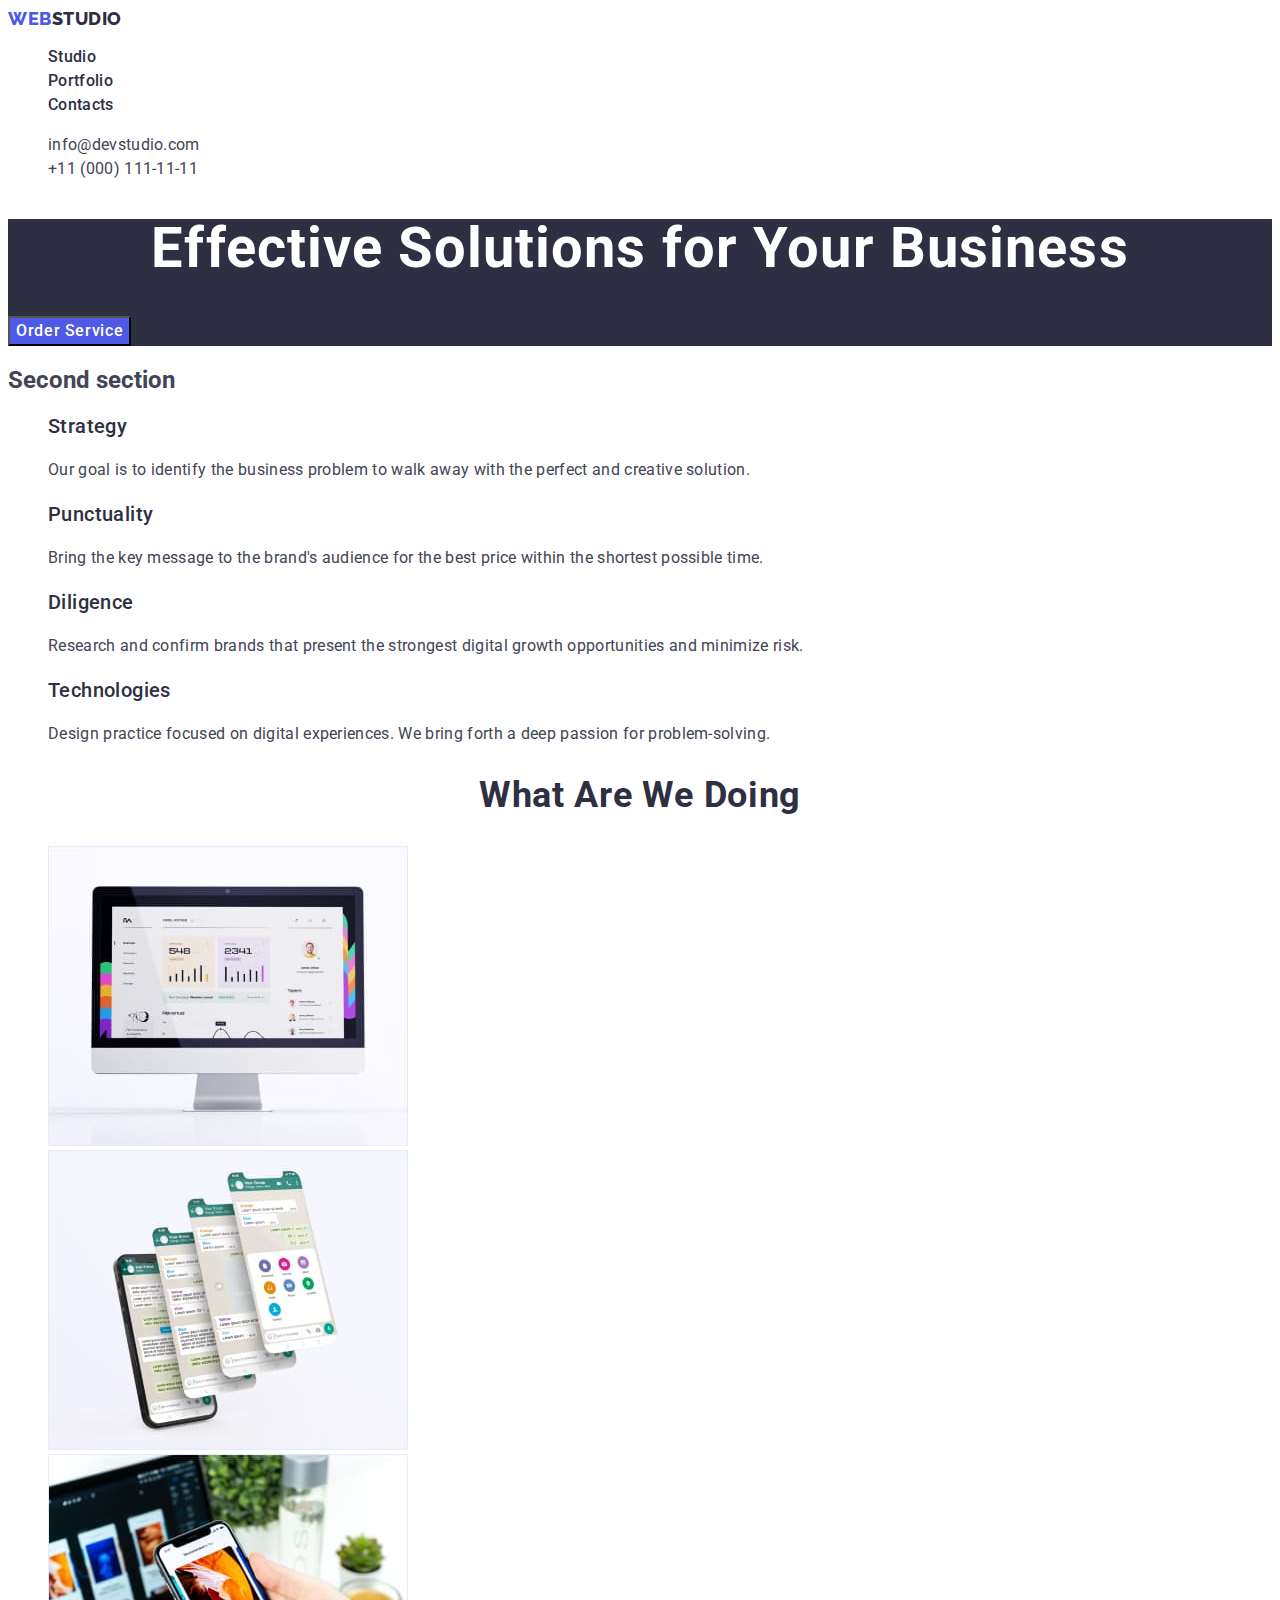
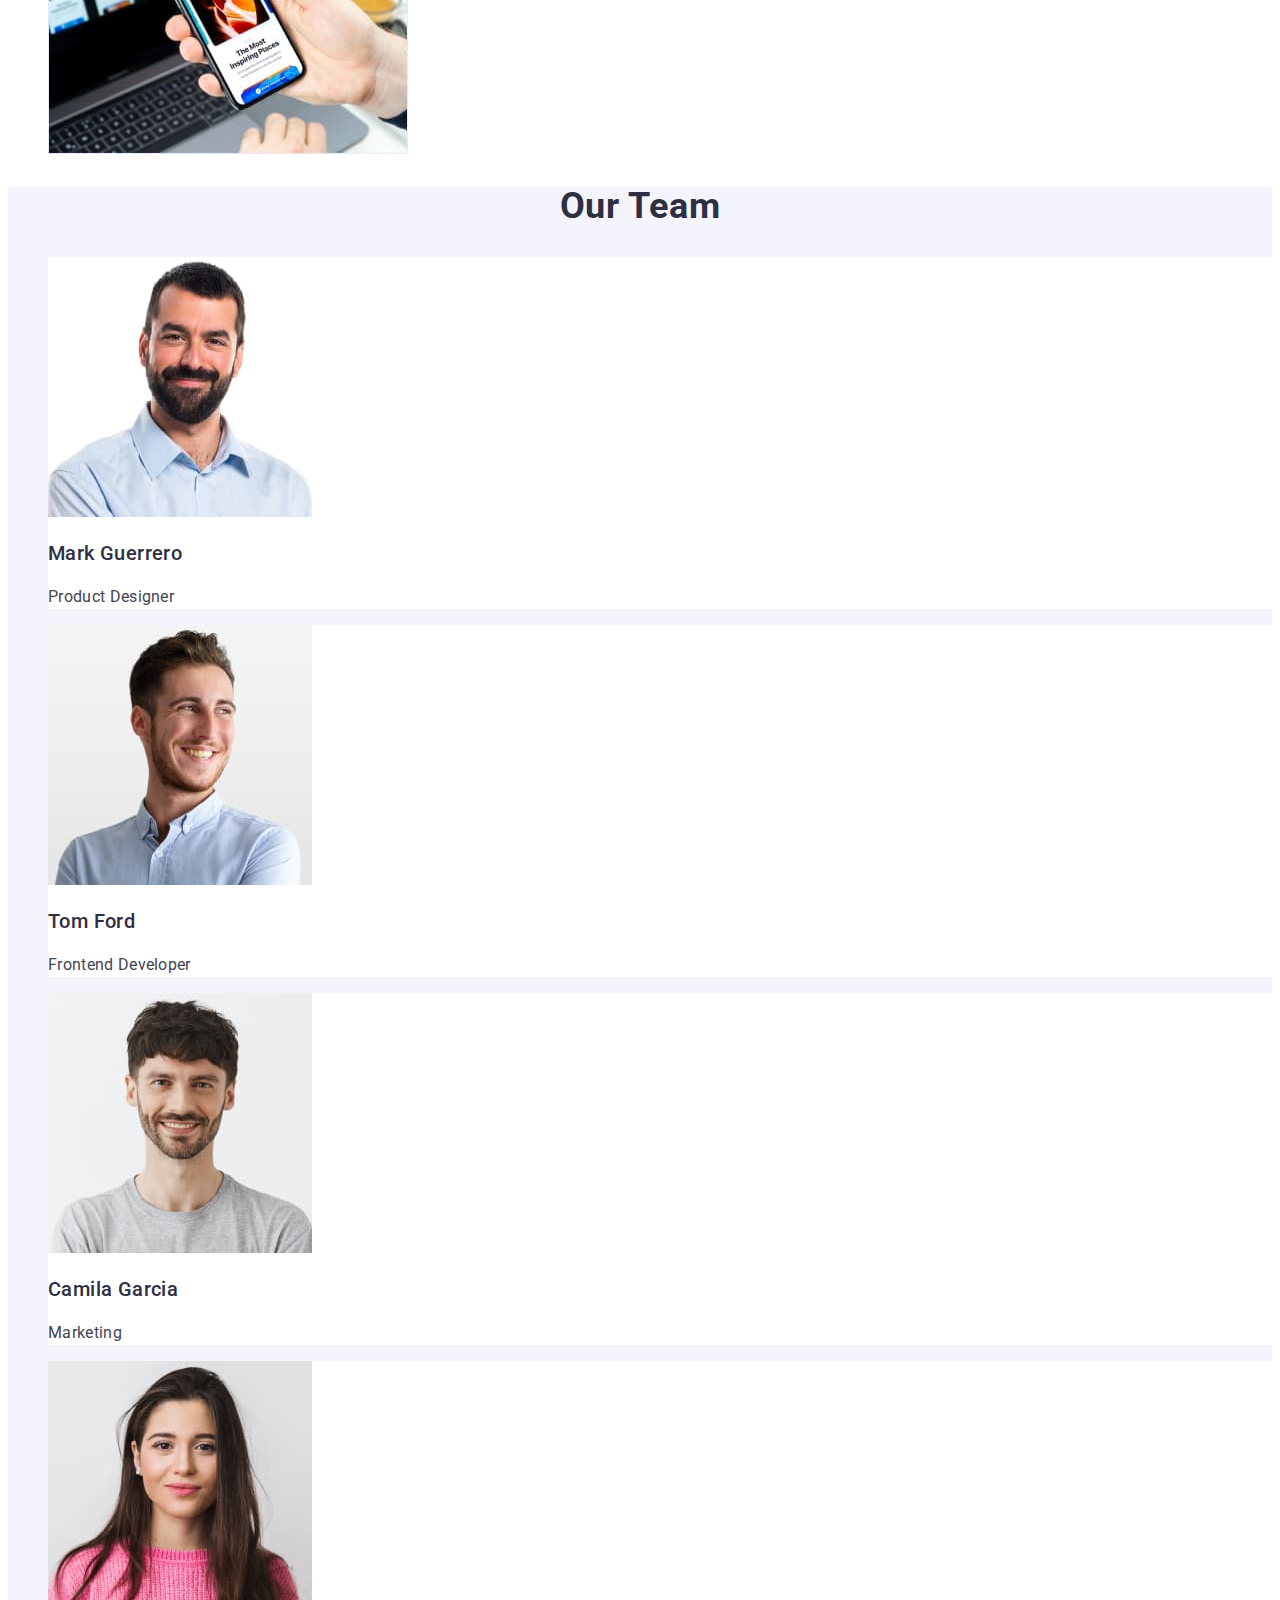
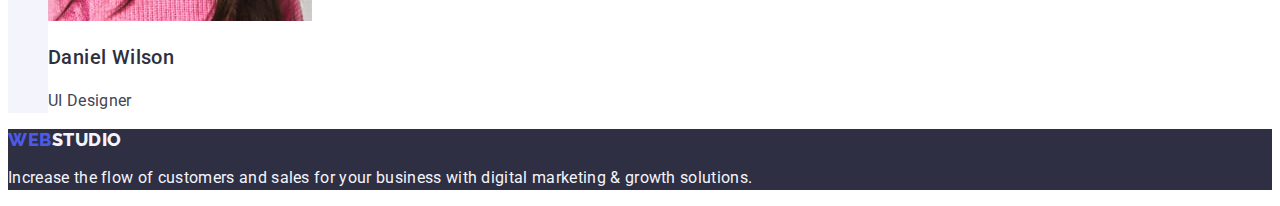
==== index.html @ 6f3fbd13 "Initial commit" ====
<!DOCTYPE html>
<html lang="en">
  <head>
    <meta charset="utf-8" />
    <title>Web Studio</title>

    <link rel="preconnect" href="https://fonts.googleapis.com" />
    <link rel="preconnect" href="https://fonts.gstatic.com" crossorigin />
    <link
      href="https://fonts.googleapis.com/css2?family=Raleway:wght@800&family=Roboto:wght@400;500;700;900&display=swap"
      rel="stylesheet"
    />

    <link rel="stylesheet" href="./css/styles.css" />
  </head>

  <body style="font-family: Roboto, sans-serif; color: #434455">
    <!--*--------------------------------HEADER------------------------------------------->

    <header>
      <nav>
        <a class="logo link" href="./index.html"
          >Web<span class="logo-accent">Studio</span></a
        >
        <ul class="list">
          <li class="navigation">
            <a class="link" href="./index.html">Studio</a>
          </li>
          <li class="navigation link">
            <a class="link" href="./portfolio.html">Portfolio</a>
          </li>
          <li class="navigation"><a class="link" href="">Contacts</a></li>
        </ul>
      </nav>
      <address class="address">
        <ul class="list">
          <li class="contacts">
            <a class="link" href="mailto:info@devstudio.com"
              >info@devstudio.com</a
            >
          </li>
          <li class="contacts">
            <a class="link" href="tel:+110001111111">+11 (000) 111-11-11</a>
          </li>
        </ul>
      </address>
    </header>

    <!--*--------------------------------MAIN------------------------------------------->

    <main>
      <section class="studio-first-section">
        <h1 class="studio-first-title">
          Effective Solutions for Your Business
        </h1>
        <button class="studio-first-button" type="button">Order Service</button>
      </section>

      <section>
        <h2>Second section</h2>
        <ul class="list">
          <li>
            <h3 class="studio-second-title">Strategy</h3>
            <p class="studio-second-p">
              Our goal is to identify the business problem to walk away with the
              perfect and creative solution.
            </p>
          </li>
          <li>
            <h3 class="studio-second-title">Punctuality</h3>
            <p class="studio-second-p">
              Bring the key message to the brand's audience for the best price
              within the shortest possible time.
            </p>
          </li>
          <li>
            <h3 class="studio-second-title">Diligence</h3>
            <p class="studio-second-p">
              Research and confirm brands that present the strongest digital
              growth opportunities and minimize risk.
            </p>
          </li>
          <li>
            <h3 class="studio-second-title">Technologies</h3>
            <p class="studio-second-p">
              Design practice focused on digital experiences. We bring forth a
              deep passion for problem-solving.
            </p>
          </li>
        </ul>
      </section>

      <section>
        <h2 class="studio-third-section">What are we doing</h2>
        <ul class="list">
          <li><img src="./images/img1.jpg" alt="Computer" width="360" /></li>
          <li>
            <img src="./images/img2.jpg" alt="Phone screen" width="360" />
          </li>
          <li><img src="./images/img3.jpg" alt="Smartphone" width="360" /></li>
        </ul>
      </section>

      <section class="studio-fourth-section">
        <h2 class="studio-fourth-title">Our Team</h2>
        <ul class="list">
          <li class="studio-fourth-list">
            <img src="./images/img4.jpg" alt="Product Designer" width="264" />
            <h3 class="studio-second-title">Mark Guerrero</h3>
            <p class="studio-second-p">Product Designer</p>
          </li>
          <li class="studio-fourth-list">
            <img src="./images/img5.jpg" alt="Frontend Developer" width="264" />
            <h3 class="studio-second-title">Tom Ford</h3>
            <p class="studio-second-p">Frontend Developer</p>
          </li>
          <li class="studio-fourth-list">
            <img src="./images/img6.jpg" alt="Marketing" width="264" />
            <h3 class="studio-second-title">Camila Garcia</h3>
            <p class="studio-second-p">Marketing</p>
          </li>
          <li class="studio-fourth-list">
            <img src="./images/img7.jpg" alt="UI Designer" width="264" />
            <h3 class="studio-second-title">Daniel Wilson</h3>
            <p class="studio-second-p">UI Designer</p>
          </li>
        </ul>
      </section>
    </main>

    <!--*--------------------------------FOOTER------------------------------------------->

    <footer class="studio-footer">
      <a class="logo link" href="./index.html"
        >Web<span class="logo-accent-footer">Studio</span></a
      >
      <p class="footer-p">
        Increase the flow of customers and sales for your business with digital
        marketing & growth solutions.
      </p>
    </footer>
  </body>
</html>
---- css/styles.css ----
/* ~-----------------COLORS------------------ */
:root {
    --iris: #4D5AE5;
    --ocean: #404BBF;
    --navyblue: #2E2F42;
    --green: #31D0AA;
    --slate: #434455;
    --lightslate: #8E8F99;
    --cornflower: #E7E9FC;
    --cloud: #F4F4FD;
    --navyblue-modal: rgba(46, 47, 66, 0.40);
    --grey: #2E2F42;
    --white: #FFFFFF;
    --dairy: #FCFCFC;
}

/* &-----------------STUDIO------------------ */

/* ~-----------------HEADER------------------ */
body{
    font-family: "Roboto", sans-serif;
    color: #434455;
    background-color: var(--white);
}

.logo{
    font-family: "Raleway", sans-serif;
    font-weight: 800;
    font-size: 18px;
    line-height: 1.17;
    letter-spacing: 0.03em;
    text-transform: uppercase;
    color:var(--iris);
    text-decoration: none;
}

.logo-accent{
    color:var(--navyblue)
}

.link{
    text-decoration: none;
}

.list{
    list-style-type: none;
}

.navigation a{
    text-decoration: none;
    color: var(--navyblue);
    font-size: 16px;
    font-weight: 500;
    line-height: 1.5;
    letter-spacing: 0.02em;
}

.navigation a:hover{
    color: var(--ocean);
}
.navigation a:focus{
    color: var(--ocean);
}

.address{
    font-style: normal;
}

.contacts a{
    color: var(--slate);
    font-family: Roboto;
    font-size: 16px;
    font-weight: 400;
    line-height: 1.5;
    letter-spacing: 0.02em;
    text-decoration: none;
}

.contacts a:focus{
    color: var(--ocean);
}
.contacts a:hover {
    color: var(--ocean);
}

/* ~-----------------MAIN------------------ */

.studio-first-section{
    background-color: var(--navyblue);
}

.studio-first-title{
    color: var(--white, #FFF);
    text-align: center;
    font-size: 56px;
    line-height: 1.07;
    letter-spacing: 0.02em;
}

.studio-first-button{
    background-color: #4D5AE5;
    font-family: "Roboto", sans-serif;
    font-weight: 500;
    font-size: 16px;
    line-height: 1.5;
    letter-spacing: 0.04em;
    color: var(--white);
    cursor: pointer;
}

.studio-first-button:hover{
   background-color: #404BBF 
}

.studio-first-button:focus {
    background-color: #404BBF
}

.studio-second-title{
    color: var(--navyblue, #2E2F42);
    font-size: 20px;
    font-weight: 500;
    line-height: 1.2;
    letter-spacing: 0.02em;
}
.studio-second-p{
    color: var(--slate, #434455);
    font-size: 16px;
    line-height: 1.5;
    letter-spacing: 0.02em;
}

.studio-third-section{
    color: var(--navyblue, #2E2F42);
    text-align: center;
    font-size: 36px;
    font-weight: 700;
    line-height: 1.11;
    letter-spacing: 0.02em;
    text-transform: capitalize;
}

.studio-fourth-section{
    background-color:#F4F4FD;
}

.studio-fourth-title{
    color: var(--navyblue, #2E2F42);
    text-align: center;
    font-size: 36px;
    line-height: 1.11;
    letter-spacing: 0.02em;
    text-transform: capitalize;
}

.studio-fourth-list{
    background-color: #FFFFFF;

}

/* ~-----------------FOOTER------------------ */

.studio-footer{
    background-color: var(--grey);
}

.logo-accent-footer{
    color: #f4f4fd;
}
.footer-p{
    color: var(--cloud, #F4F4FD);
    font-size: 16px;
    line-height: 1.5;
    letter-spacing: 0.02em;
}

/* &-----------------PORTFOLIO------------------ */

/* ~-----------------MAIN------------------ */

.portfolio-button{
    font-family: "Roboto", sans-serif;
    color: var(--iris, #4D5AE5);
    text-align: center;
    font-size: 16px;
    font-weight: 500;
    line-height: 1.5;
    letter-spacing: 0.04em;
    background: var(--cloud, #F4F4FD);
    cursor: pointer;
}

.portfolio-button:hover{
    background-color: #404BBF;
    color: #FFFFFF;
}
.portfolio-button:focus {
    background-color: #404BBF;
    color: #FFFFFF;
}
 

.first-portfolio-title{
    color: var(--navyblue, #2E2F42);
    font-size: 20px;
    font-weight: 500;
    line-height: 1.2;
    letter-spacing: 0.02em;
}

/* ~-----------------FOOTER------------------ */
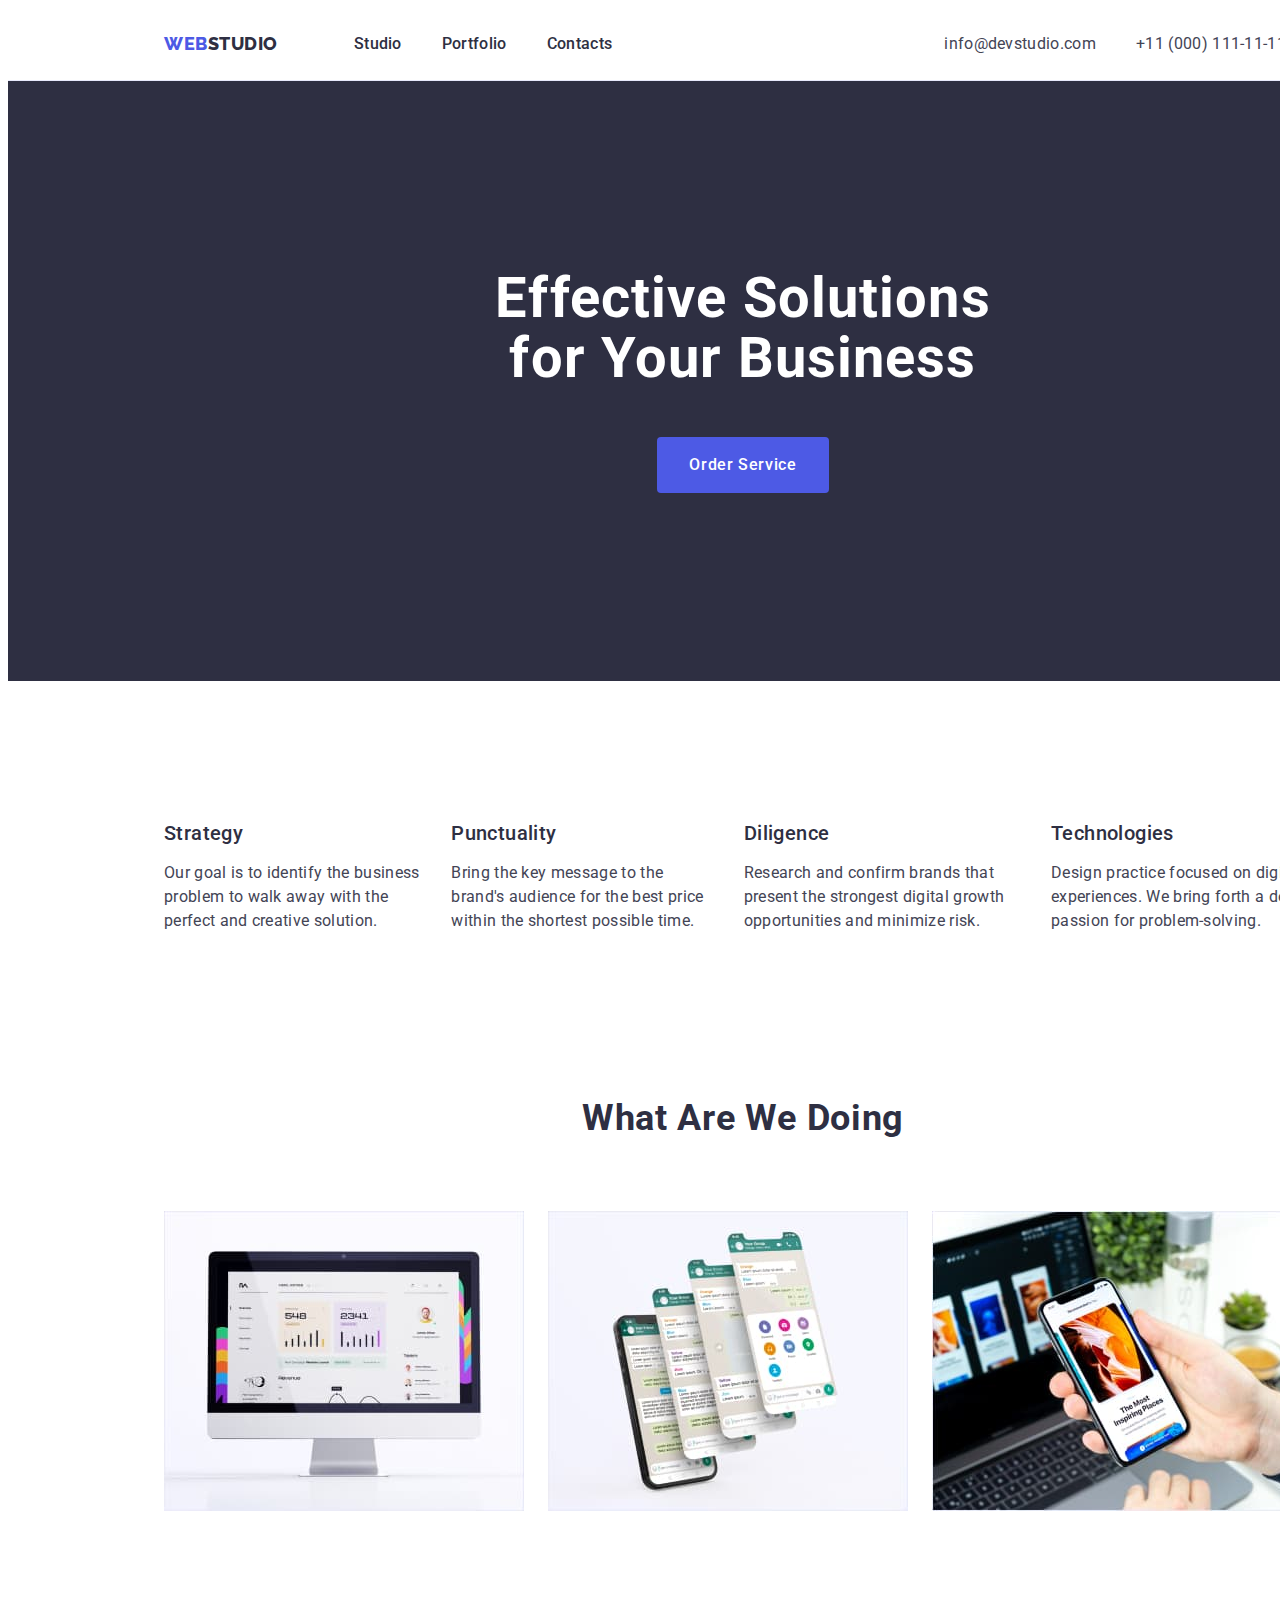
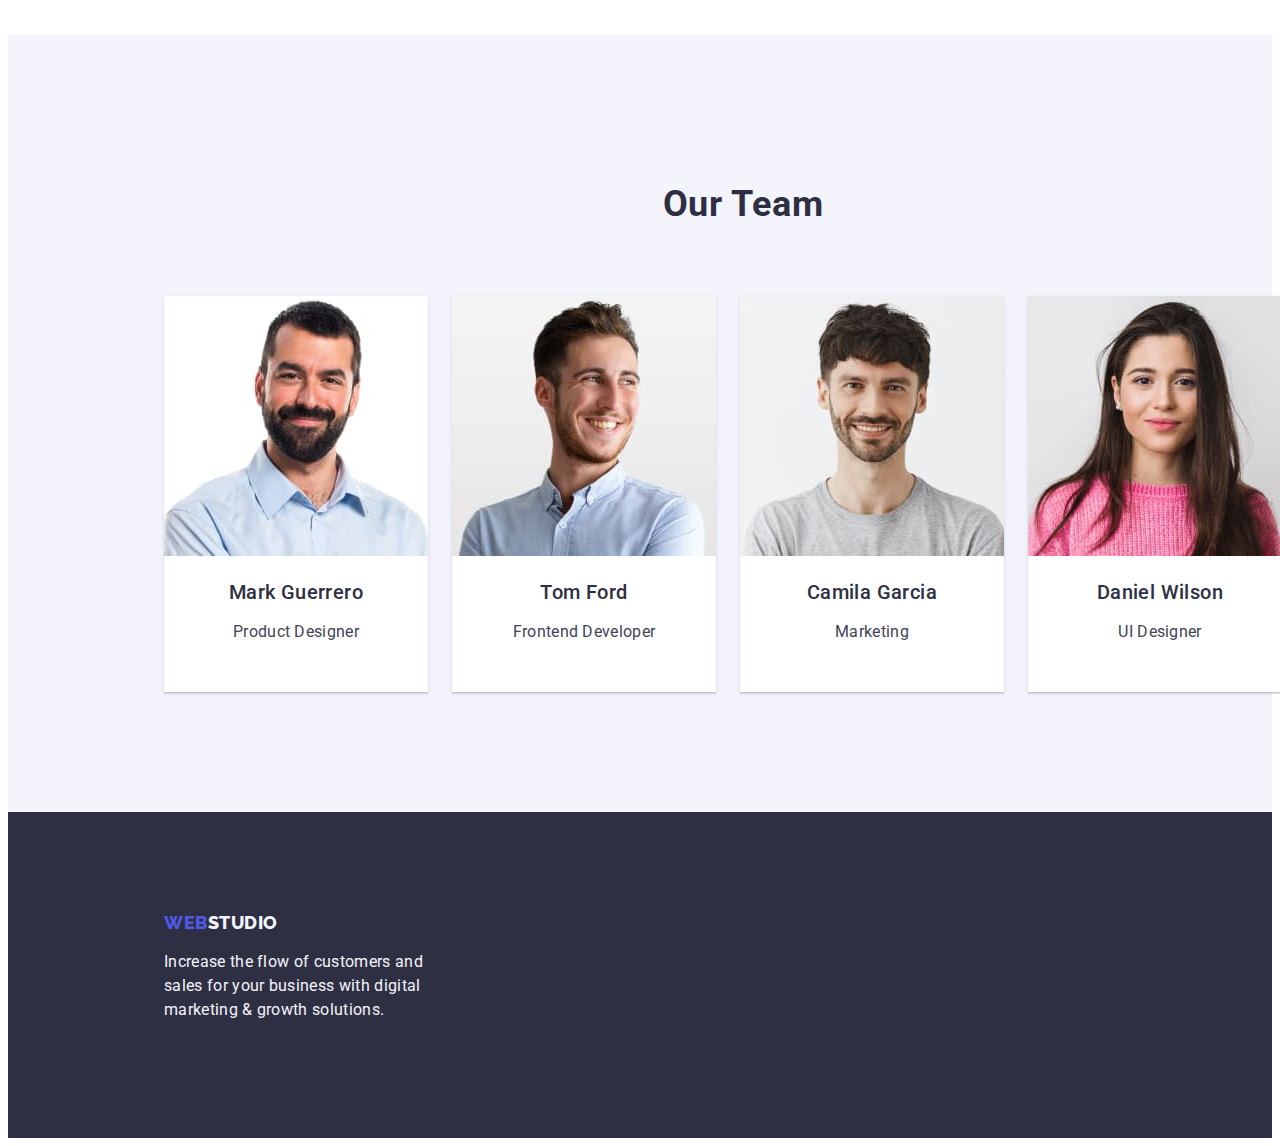
==== commit 5cc94581: "goit-markup-hw-03" ====
--- a/index.html
+++ b/index.html
@@ -18,22 +18,25 @@
     <!--*--------------------------------HEADER------------------------------------------->
 
     <header>
+      <div class="container header-container">
       <nav>
+        <div class="navigation-links">
         <a class="logo link" href="./index.html"
           >Web<span class="logo-accent">Studio</span></a
         >
-        <ul class="list">
+        <ul class="list navigation-list">
           <li class="navigation">
-            <a class="link" href="./index.html">Studio</a>
+            <a class="link navigation-menu" href="./index.html">Studio</a>
           </li>
           <li class="navigation link">
-            <a class="link" href="./portfolio.html">Portfolio</a>
+            <a class="link navigation-menu" href="./portfolio.html">Portfolio</a>
           </li>
-          <li class="navigation"><a class="link" href="">Contacts</a></li>
+          <li class="navigation"><a class="link navigation-menu" href="">Contacts</a></li>
         </ul>
+      </div>
       </nav>
       <address class="address">
-        <ul class="list">
+        <ul class="list contacts-list">
           <li class="contacts">
             <a class="link" href="mailto:info@devstudio.com"
               >info@devstudio.com</a
@@ -44,22 +47,35 @@
           </li>
         </ul>
       </address>
+    </div>
     </header>
 
     <!--*--------------------------------MAIN------------------------------------------->
 
     <main>
+
+<!--&--------------------------------1------------------------------------------->
+
       <section class="studio-first-section">
+        <div class="container">
+          <div class="studio-first-background">
         <h1 class="studio-first-title">
           Effective Solutions for Your Business
         </h1>
         <button class="studio-first-button" type="button">Order Service</button>
+        </div>
+      </div>
       </section>
 
-      <section>
-        <h2>Second section</h2>
-        <ul class="list">
-          <li>
+<!--&--------------------------------2------------------------------------------->
+
+      <section class="studio-second-section">
+        <div class="container">
+
+        <h2 hidden>Second section</h2>
+
+        <ul class="list studio-second-list">
+          <li class="studio-second-item">
             <h3 class="studio-second-title">Strategy</h3>
             <p class="studio-second-p">
               Our goal is to identify the business problem to walk away with the
@@ -88,56 +104,68 @@
             </p>
           </li>
         </ul>
+      </div>
       </section>
 
-      <section>
-        <h2 class="studio-third-section">What are we doing</h2>
-        <ul class="list">
-          <li><img src="./images/img1.jpg" alt="Computer" width="360" /></li>
-          <li>
+
+<!--&--------------------------------3------------------------------------------->
+
+      <section class="studio-third-section">
+        <div class="container">
+        <h2 class="studio-third-third-h">What are we doing</h2>
+        <ul class="list studio-third-list">
+          <li class="studio-third-item"><img src="./images/img1.jpg" alt="Computer" width="360" /></li>
+          <li class="studio-third-item">
             <img src="./images/img2.jpg" alt="Phone screen" width="360" />
           </li>
-          <li><img src="./images/img3.jpg" alt="Smartphone" width="360" /></li>
+          <li class="studio-third-item"><img src="./images/img3.jpg" alt="Smartphone" width="360" /></li>
         </ul>
+      </div>
       </section>
 
+<!--&--------------------------------4------------------------------------------->
+
       <section class="studio-fourth-section">
+        <div class="container">
         <h2 class="studio-fourth-title">Our Team</h2>
-        <ul class="list">
-          <li class="studio-fourth-list">
+        <ul class="list studio-fourth-list">
+          <li class="studio-fourth-item">
             <img src="./images/img4.jpg" alt="Product Designer" width="264" />
-            <h3 class="studio-second-title">Mark Guerrero</h3>
-            <p class="studio-second-p">Product Designer</p>
+            <h3 class="studio-fourth-h">Mark Guerrero</h3>
+            <p class="studio-fourth-p">Product Designer</p>
           </li>
-          <li class="studio-fourth-list">
+          <li class="studio-fourth-item">
             <img src="./images/img5.jpg" alt="Frontend Developer" width="264" />
-            <h3 class="studio-second-title">Tom Ford</h3>
-            <p class="studio-second-p">Frontend Developer</p>
+            <h3 class="studio-fourth-h">Tom Ford</h3>
+            <p class="studio-fourth-p">Frontend Developer</p>
           </li>
-          <li class="studio-fourth-list">
+          <li class="studio-fourth-item">
             <img src="./images/img6.jpg" alt="Marketing" width="264" />
-            <h3 class="studio-second-title">Camila Garcia</h3>
-            <p class="studio-second-p">Marketing</p>
+            <h3 class="studio-fourth-h">Camila Garcia</h3>
+            <p class="studio-fourth-p">Marketing</p>
           </li>
-          <li class="studio-fourth-list">
+          <li class="studio-fourth-item">
             <img src="./images/img7.jpg" alt="UI Designer" width="264" />
-            <h3 class="studio-second-title">Daniel Wilson</h3>
-            <p class="studio-second-p">UI Designer</p>
+            <h3 class="studio-fourth-h">Daniel Wilson</h3>
+            <p class="studio-fourth-p">UI Designer</p>
           </li>
         </ul>
+      </div>
       </section>
     </main>
 
     <!--*--------------------------------FOOTER------------------------------------------->
 
     <footer class="studio-footer">
-      <a class="logo link" href="./index.html"
+      <div class="container">
+      <a class="logo link footer-link" href="./index.html"
         >Web<span class="logo-accent-footer">Studio</span></a
       >
       <p class="footer-p">
         Increase the flow of customers and sales for your business with digital
         marketing & growth solutions.
       </p>
+    </div>
     </footer>
   </body>
-</html>
+</html>--- a/css/styles.css
+++ b/css/styles.css
@@ -1,4 +1,3 @@
-
 /* ~-----------------COLORS------------------ */
 :root {
     --iris: #4D5AE5;
@@ -15,13 +14,47 @@
     --dairy: #FCFCFC;
 }
 
-/* &-----------------STUDIO------------------ */
-
-/* ~-----------------HEADER------------------ */
+
+.container{
+    width: 1158px;
+    margin: 0 auto;
+    padding-right: 156px;
+    padding-left: 156px;
+}
+
+p h1 h2 h3 h4 h5 h6{
+    margin-top: 0;
+    margin-bottom: 0;
+}
+
+ul{
+    padding-left: 0;
+    margin-top: 0;
+    margin-bottom: 0;
+}
+
 body{
     font-family: "Roboto", sans-serif;
     color: #434455;
     background-color: var(--white);
+}
+
+
+/* &-----------------STUDIO------------------ */
+
+/* ~-----------------HEADER------------------ */
+
+.header-container{
+    display: flex;
+    align-items: center;
+    gap: 332px;
+    border-bottom: 1px solid var(--cornflower, #E7E9FC);
+}
+
+.navigation-links{
+    display: flex;
+    align-items: center;
+    
 }
 
 .logo{
@@ -41,6 +74,8 @@
 
 .link{
     text-decoration: none;
+    margin-right: 0;
+    display: inline-block;
 }
 
 .list{
@@ -84,10 +119,38 @@
     color: var(--ocean);
 }
 
+.navigation-list{
+    display: flex;
+    align-items: center;
+    gap: 40px;
+    margin-left: 76px;
+}
+
+.navigation-menu{
+    padding: 24px 0;
+}
+
+
+.contacts-list{
+    display: flex;
+    align-items: center;
+    gap: 40px;
+    margin-right: auto;
+}
+
 /* ~-----------------MAIN------------------ */
+
+/* &-----------------1------------------ */
 
 .studio-first-section{
     background-color: var(--navyblue);
+    width: 1440px;
+}
+
+
+.studio-first-background{
+    padding-bottom: 188px;
+    padding-top: 188px; 
 }
 
 .studio-first-title{
@@ -96,6 +159,10 @@
     font-size: 56px;
     line-height: 1.07;
     letter-spacing: 0.02em;
+    padding-bottom: 48px;
+    width: 496px;
+    margin: 0 auto;
+    
 }
 
 .studio-first-button{
@@ -107,6 +174,11 @@
     letter-spacing: 0.04em;
     color: var(--white);
     cursor: pointer;
+    border-radius: 4px;
+    border: 0;
+    padding: 16px 32px;
+    display: block;
+    margin: 0 auto;
 }
 
 .studio-first-button:hover{
@@ -115,6 +187,13 @@
 
 .studio-first-button:focus {
     background-color: #404BBF
+}
+
+
+/* &-----------------2------------------ */
+
+.studio-second-section{
+    padding-top: 120px;
 }
 
 .studio-second-title{
@@ -123,6 +202,7 @@
     font-weight: 500;
     line-height: 1.2;
     letter-spacing: 0.02em;
+    margin-bottom: 8px;
 }
 .studio-second-p{
     color: var(--slate, #434455);
@@ -131,7 +211,23 @@
     letter-spacing: 0.02em;
 }
 
+.studio-second-list{
+    display: flex;
+    gap: 24px;
+}
+
+.studio-second-item{
+    width: calc((100% - 3 * 73) / 4);
+}
+
+/* &-----------------3------------------ */
+
 .studio-third-section{
+    padding-top: 120px;
+    padding-bottom: 120px;
+}
+
+.studio-third-third-h{
     color: var(--navyblue, #2E2F42);
     text-align: center;
     font-size: 36px;
@@ -139,10 +235,24 @@
     line-height: 1.11;
     letter-spacing: 0.02em;
     text-transform: capitalize;
-}
+    margin-bottom: 72px;
+}
+
+.studio-third-list{
+    display: flex;
+    gap: 24px;
+}
+
+.studio-third-item{
+    width: calc((100& - 2 * 44) / 3);
+}
+
+/* &-----------------4------------------ */
 
 .studio-fourth-section{
     background-color:#F4F4FD;
+    padding-top: 120px;
+    padding-bottom: 120px;
 }
 
 .studio-fourth-title{
@@ -152,11 +262,39 @@
     line-height: 1.11;
     letter-spacing: 0.02em;
     text-transform: capitalize;
+    margin-bottom: 8px;
+
+}
+
+.studio-fourth-h{
+    color: var(--navyblue, #2E2F42);
+    font-size: 20px;
+    font-weight: 500;
+    line-height: 1.2;
+    letter-spacing: 0.02em;
+    margin-bottom: 8px;
+    text-align: center;
+}
+
+.studio-fourth-p{
+    color: var(--slate, #434455);
+    font-size: 16px;
+    line-height: 1.5;
+    letter-spacing: 0.02em;
+    text-align: center;
+    padding-bottom: 32px;
+}
+
+.studio-fourth-item{
+    background-color: #FFFFFF;
+    width: 264px;
+    box-shadow: 0px 2px 1px 0px rgba(46, 47, 66, 0.08), 0px 1px 1px 0px rgba(46, 47, 66, 0.16), 0px 1px 6px 0px rgba(46, 47, 66, 0.08);
 }
 
 .studio-fourth-list{
-    background-color: #FFFFFF;
-
+    display: flex;
+    gap: 24px;
+    margin-top: 72px;
 }
 
 /* ~-----------------FOOTER------------------ */
@@ -178,6 +316,20 @@
 /* &-----------------PORTFOLIO------------------ */
 
 /* ~-----------------MAIN------------------ */
+
+/* &-----------------1------------------ */
+
+.portfolio-first-section{
+    padding-top: 96px;
+    padding-bottom: 72px;
+}
+
+.portfolio-buttons{
+    display: flex;
+    justify-content: center;
+    gap: 24px;
+    margin: 0 auto;
+}
 
 .portfolio-button{
     font-family: "Roboto", sans-serif;
@@ -189,6 +341,10 @@
     letter-spacing: 0.04em;
     background: var(--cloud, #F4F4FD);
     cursor: pointer;
+    padding: 12px;
+    border-radius: 4px;
+    border: 1px solid var(--cornflower, #E7E9FC);
+    display: block;
 }
 
 .portfolio-button:hover{
@@ -200,6 +356,22 @@
     color: #FFFFFF;
 }
  
+/* &-----------------2------------------ */
+
+.portfolio-second-section{
+    padding-bottom: 120px;
+}
+
+.portfolio-second-li{
+    border: 1px solid var(--cornflower, #E7E9FC);
+    background: var(--white, #FFF);
+}
+
+.portfolio-second-items{
+    display: flex;
+    flex-wrap: wrap;
+    gap: 24px;
+}
 
 .first-portfolio-title{
     color: var(--navyblue, #2E2F42);
@@ -209,4 +381,23 @@
     letter-spacing: 0.02em;
 }
 
-/* ~-----------------FOOTER------------------ */+.portfolio-second-text{
+    padding: 0px 16px;
+    gap: 8px;
+}
+
+/* ~-----------------FOOTER------------------ */
+
+.studio-footer{
+    padding-top: 100px;
+    padding-bottom: 100px;
+}
+
+.footer-link{
+    display: inline-block;
+}
+
+.footer-p{
+    width: 264px;
+    margin-top: 16px;
+}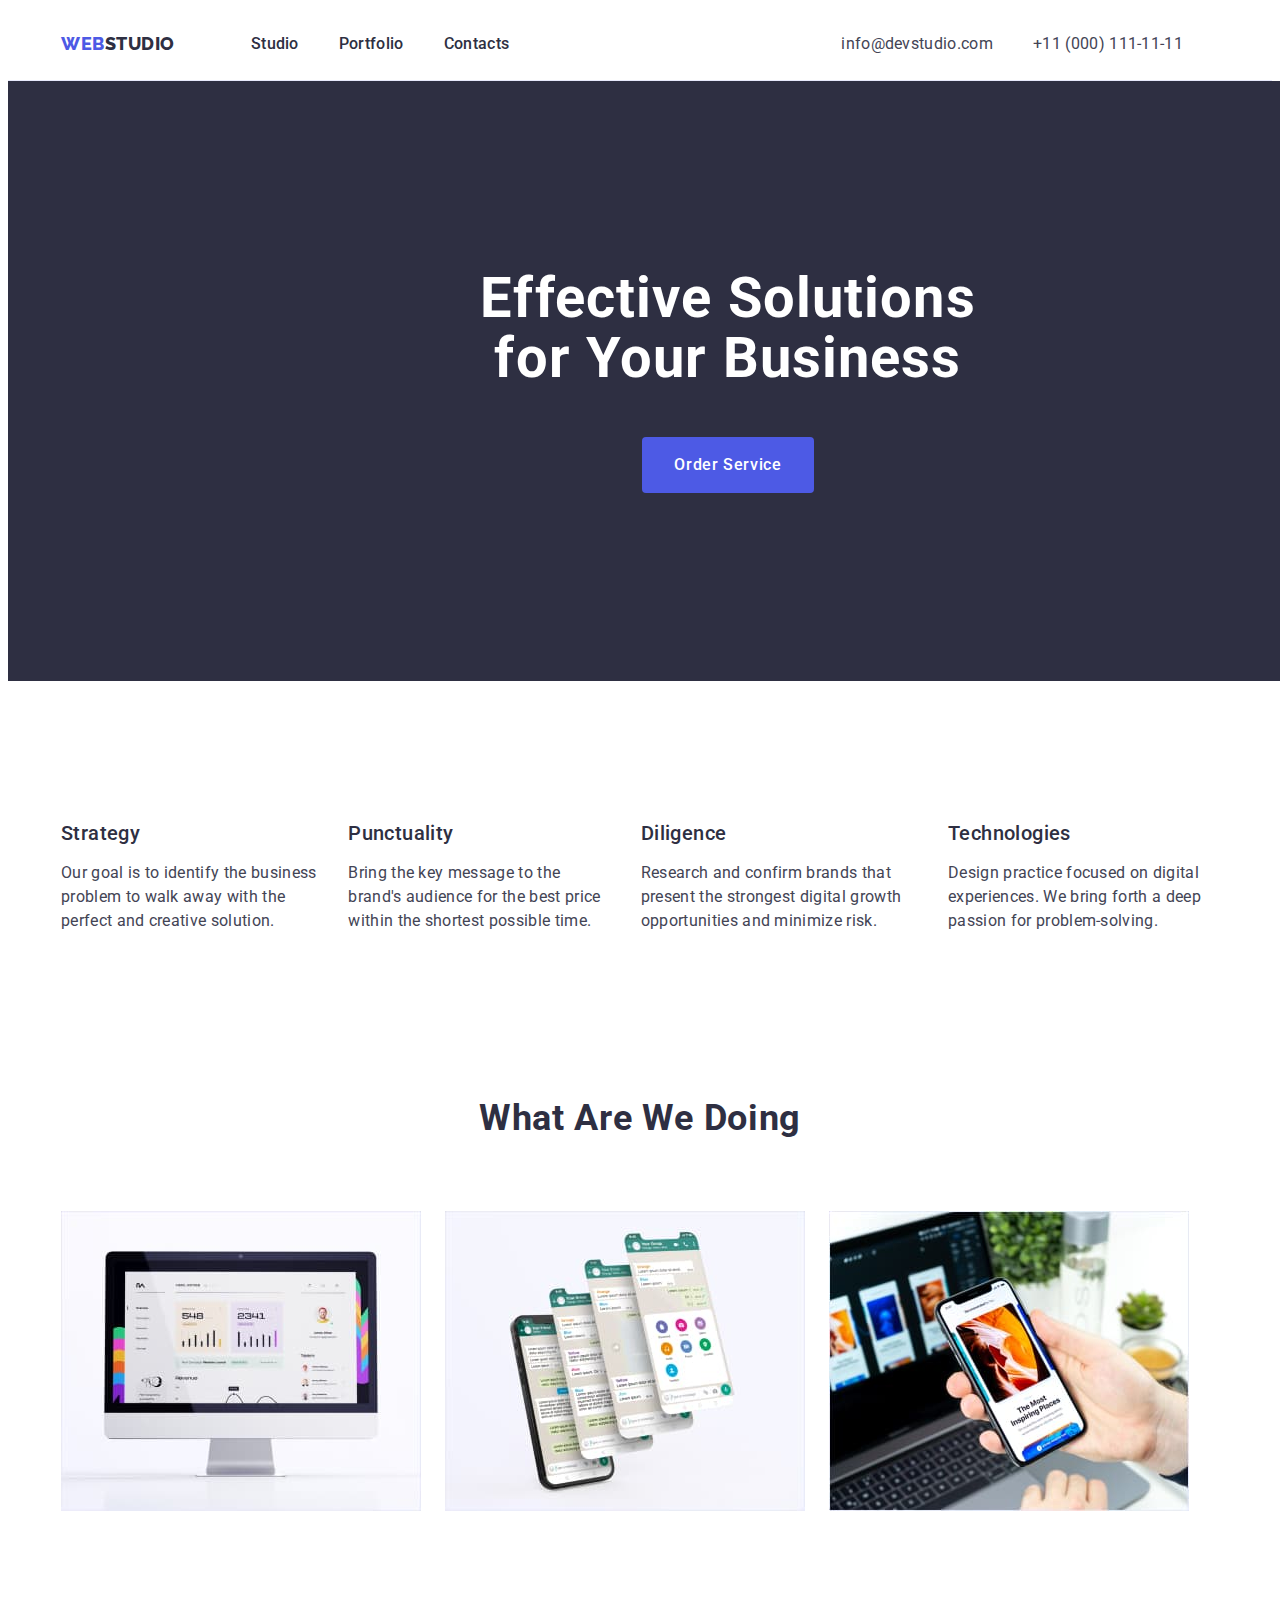
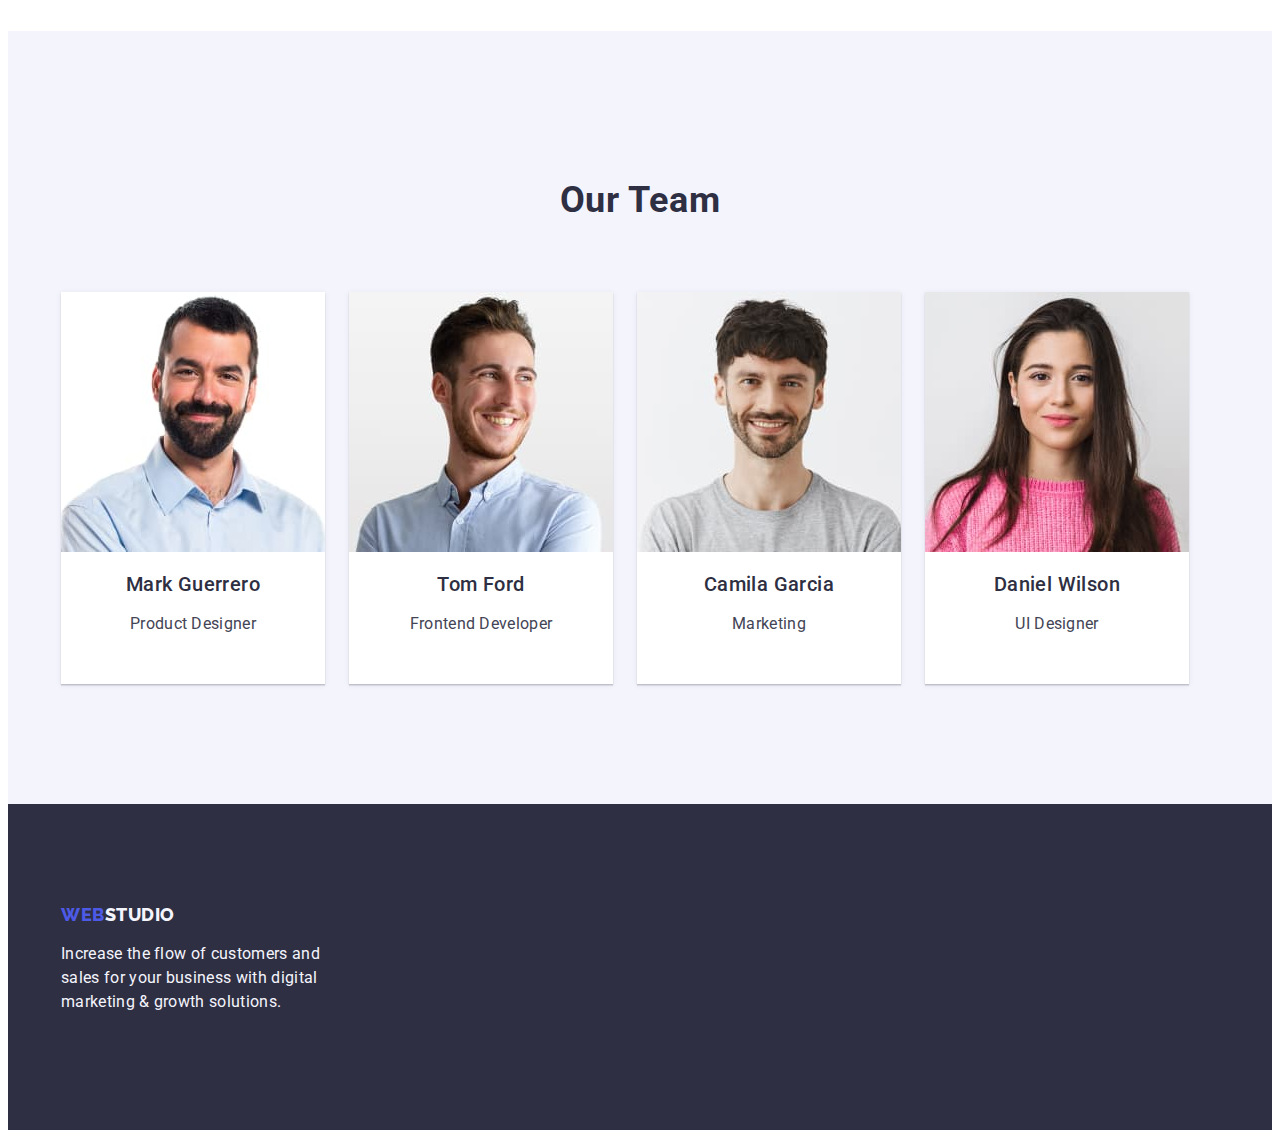
==== commit c9823344: "goit-markup-hw-03" ====
--- a/index.html
+++ b/index.html
@@ -11,27 +11,29 @@
       rel="stylesheet"
     />
 
+    <link rel="stylesheet" href="https://cdnjs.cloudflare.com/ajax/libs/modern-normalize/2.0.0/modern-normalize.min.css" integrity="sha512-4xo8blKMVCiXpTaLzQSLSw3KFOVPWhm/TRtuPVc4WG6kUgjH6J03IBuG7JZPkcWMxJ5huwaBpOpnwYElP/m6wg==" crossorigin="anonymous" referrerpolicy="no-referrer" />
+
     <link rel="stylesheet" href="./css/styles.css" />
   </head>
 
   <body style="font-family: Roboto, sans-serif; color: #434455">
     <!--*--------------------------------HEADER------------------------------------------->
 
-    <header>
+    <header class="studio-header">
       <div class="container header-container">
-      <nav>
+      <nav class="header-nav">
         <div class="navigation-links">
-        <a class="logo link" href="./index.html"
+        <a class="logo link studio-header-logo" href="./index.html"
           >Web<span class="logo-accent">Studio</span></a
         >
-        <ul class="list navigation-list">
-          <li class="navigation">
+        <ul class="list navigation-list studio-navigation-menu">
+          <li class="navigation studio-navigation-item">
             <a class="link navigation-menu" href="./index.html">Studio</a>
           </li>
-          <li class="navigation link">
+          <li class="navigation studio-navigation-menu">
             <a class="link navigation-menu" href="./portfolio.html">Portfolio</a>
           </li>
-          <li class="navigation"><a class="link navigation-menu" href="">Contacts</a></li>
+          <li class="navigation studio-navigation-menu"><a class="link navigation-menu" href="">Contacts</a></li>
         </ul>
       </div>
       </nav>
@@ -58,12 +60,10 @@
 
       <section class="studio-first-section">
         <div class="container">
-          <div class="studio-first-background">
         <h1 class="studio-first-title">
           Effective Solutions for Your Business
         </h1>
         <button class="studio-first-button" type="button">Order Service</button>
-        </div>
       </div>
       </section>
 
--- a/css/styles.css
+++ b/css/styles.css
@@ -14,12 +14,14 @@
     --dairy: #FCFCFC;
 }
 
+img{
+    display: block
+}
 
 .container{
     width: 1158px;
     margin: 0 auto;
-    padding-right: 156px;
-    padding-left: 156px;
+    padding: 0 15px
 }
 
 p h1 h2 h3 h4 h5 h6{
@@ -44,17 +46,30 @@
 
 /* ~-----------------HEADER------------------ */
 
+.studio-header{
+    border-bottom: 1px solid #e7e9fc; 
+}
+
 .header-container{
     display: flex;
     align-items: center;
     gap: 332px;
-    border-bottom: 1px solid var(--cornflower, #E7E9FC);
+}
+
+.header-nav{
+    display: flex;
+    align-items: center;
 }
 
 .navigation-links{
     display: flex;
     align-items: center;
     
+}
+
+.studio-header-logo{
+    margin-right: 76px;
+
 }
 
 .logo{
@@ -119,17 +134,19 @@
     color: var(--ocean);
 }
 
+.studio-navigation-menu{
+    display: flex;
+    gap: 40px;
+}
+
+.studio-navigation-item{
+    padding: 24px 0;
+}
+
 .navigation-list{
-    display: flex;
     align-items: center;
-    gap: 40px;
     margin-left: 76px;
 }
-
-.navigation-menu{
-    padding: 24px 0;
-}
-
 
 .contacts-list{
     display: flex;
@@ -145,13 +162,9 @@
 .studio-first-section{
     background-color: var(--navyblue);
     width: 1440px;
-}
-
-
-.studio-first-background{
-    padding-bottom: 188px;
-    padding-top: 188px; 
-}
+    padding: 188px 0;
+}
+
 
 .studio-first-title{
     color: var(--white, #FFF);
@@ -160,7 +173,7 @@
     line-height: 1.07;
     letter-spacing: 0.02em;
     padding-bottom: 48px;
-    width: 496px;
+    max-width: 496px;
     margin: 0 auto;
     
 }
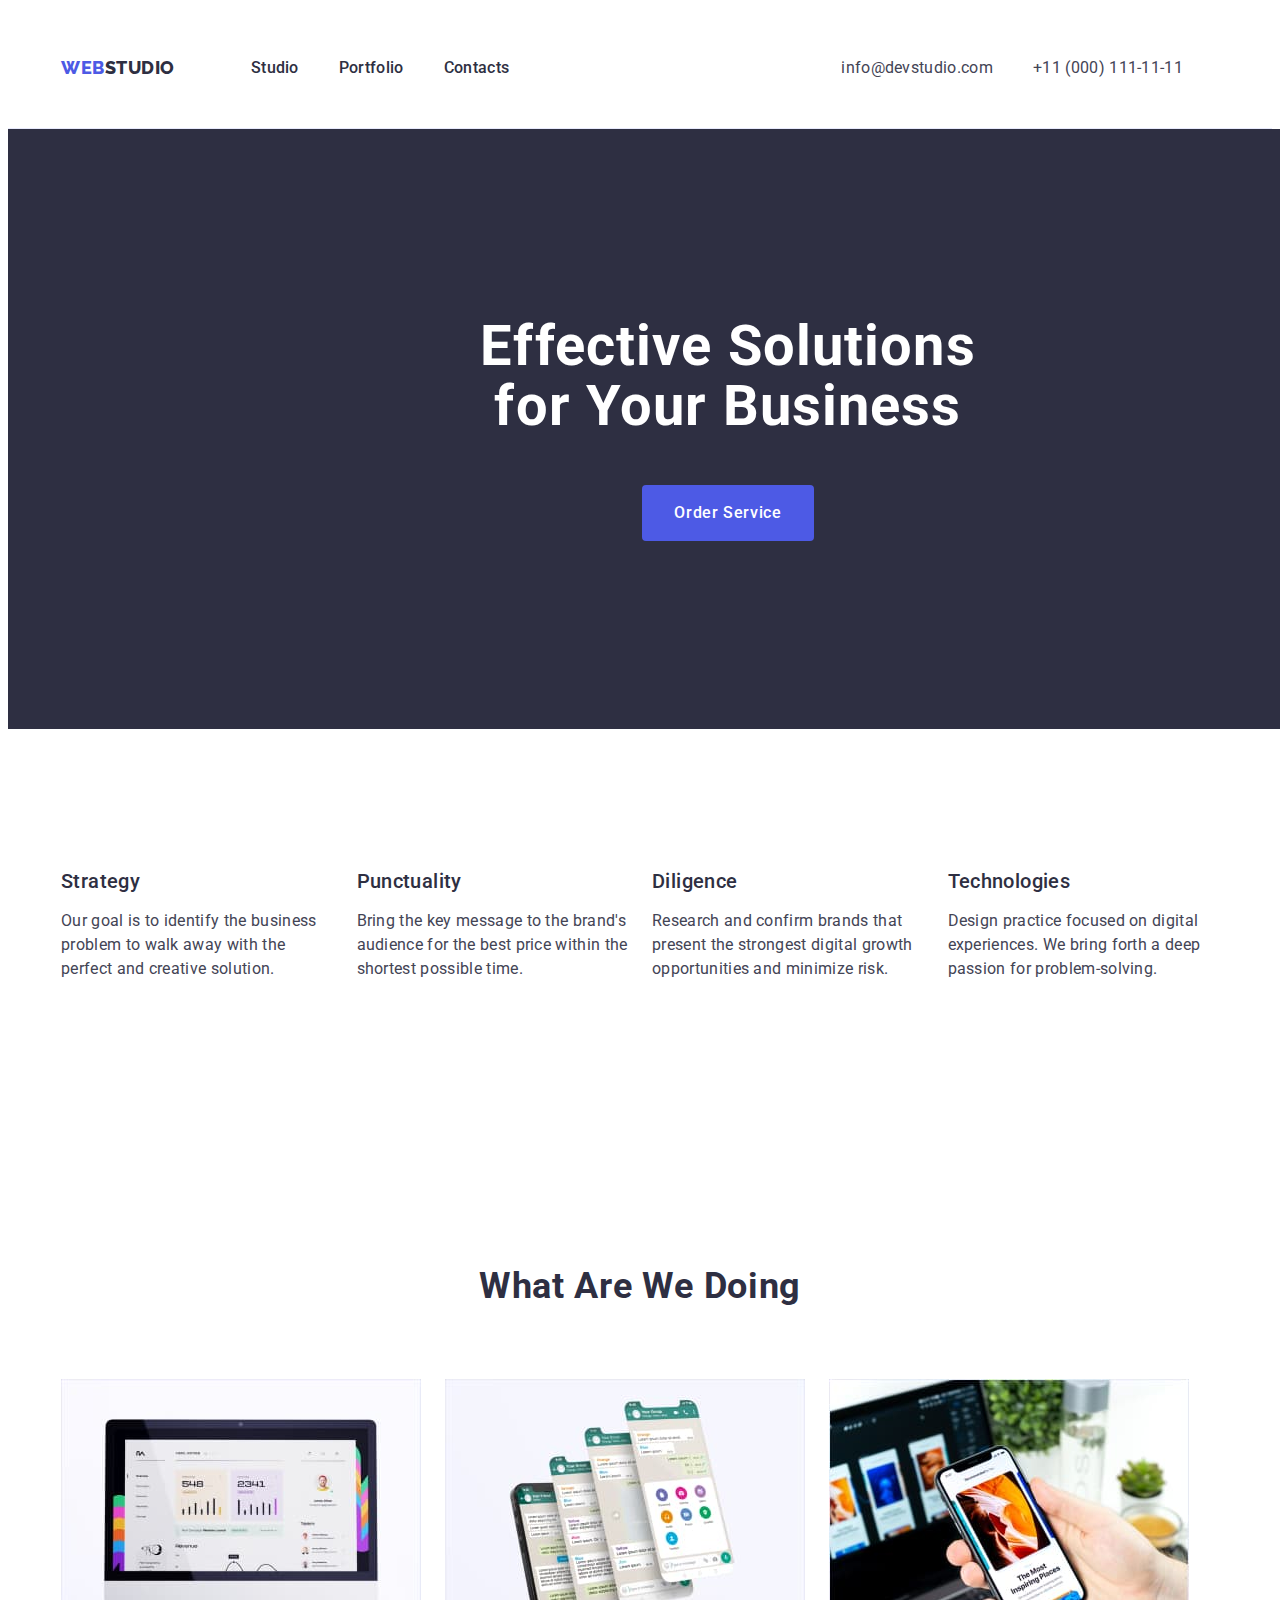
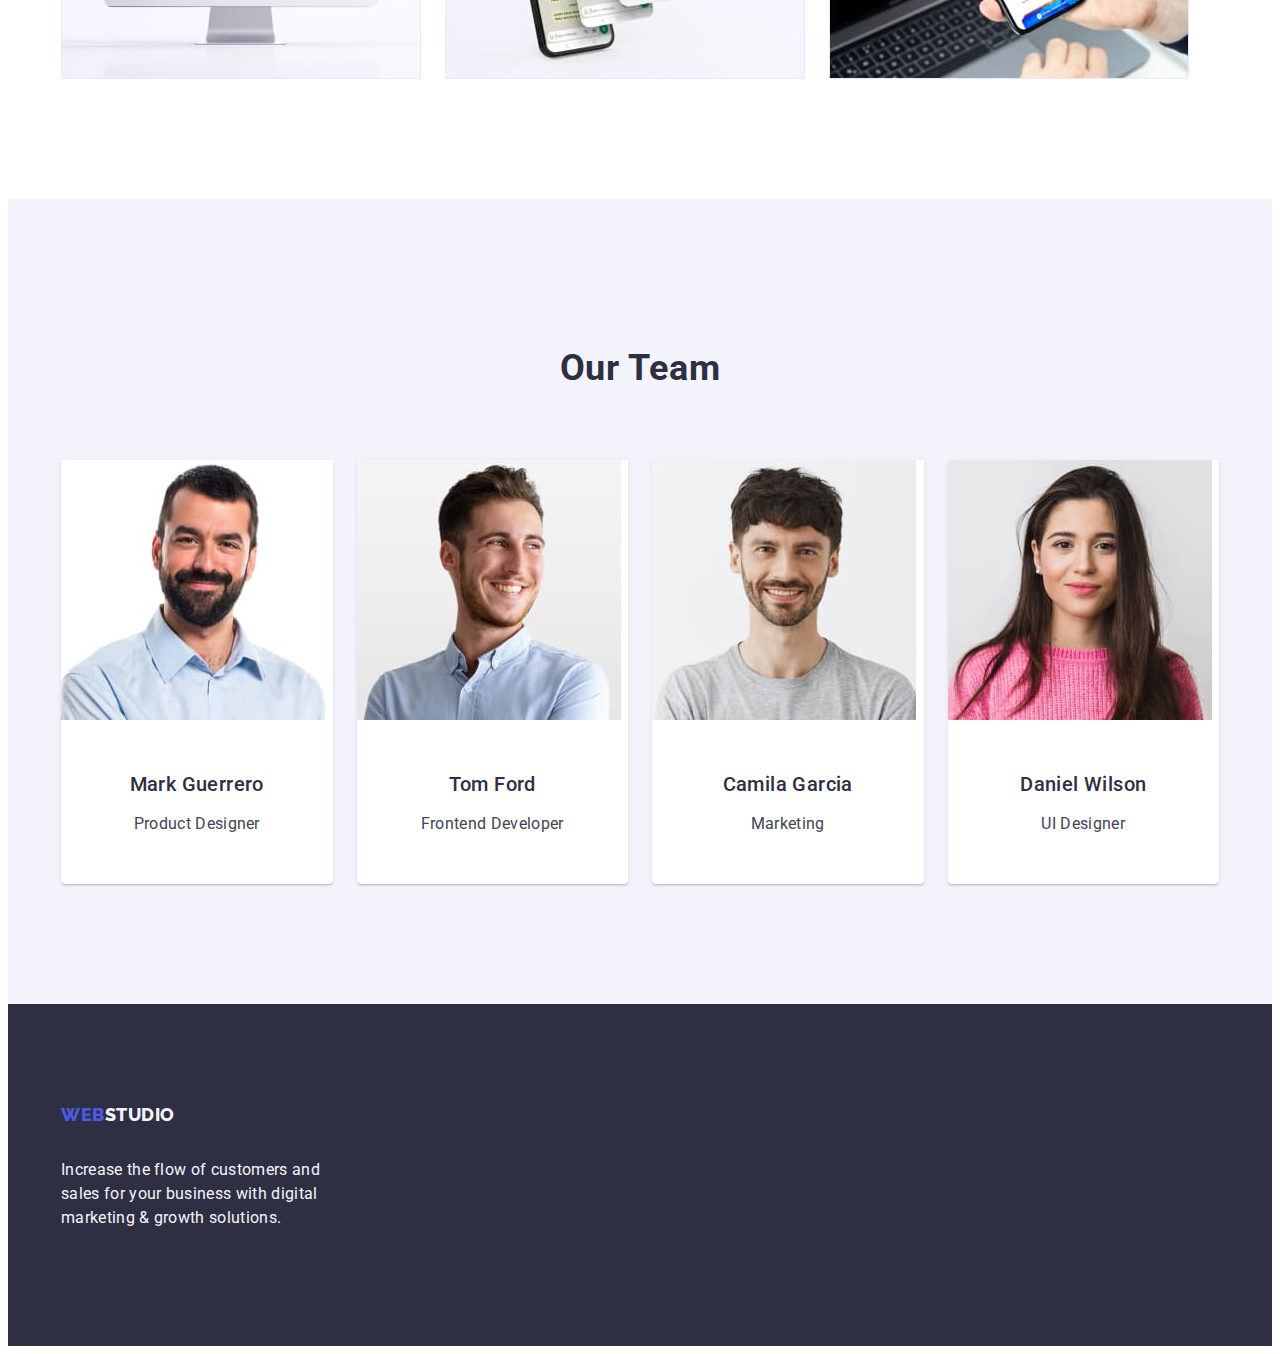
==== commit 240390c2: "goit-markup-hw-03" ====
--- a/index.html
+++ b/index.html
@@ -22,11 +22,10 @@
     <header class="studio-header">
       <div class="container header-container">
       <nav class="header-nav">
-        <div class="navigation-links">
-        <a class="logo link studio-header-logo" href="./index.html"
+        <a class="logo link" href="./index.html"
           >Web<span class="logo-accent">Studio</span></a
         >
-        <ul class="list navigation-list studio-navigation-menu">
+        <ul class="list navigation-list">
           <li class="navigation studio-navigation-item">
             <a class="link navigation-menu" href="./index.html">Studio</a>
           </li>
@@ -35,7 +34,6 @@
           </li>
           <li class="navigation studio-navigation-menu"><a class="link navigation-menu" href="">Contacts</a></li>
         </ul>
-      </div>
       </nav>
       <address class="address">
         <ul class="list contacts-list">
@@ -72,7 +70,7 @@
       <section class="studio-second-section">
         <div class="container">
 
-        <h2 hidden>Second section</h2>
+        <h2 class="visually-hidden">Second section</h2>
 
         <ul class="list studio-second-list">
           <li class="studio-second-item">
@@ -82,21 +80,21 @@
               perfect and creative solution.
             </p>
           </li>
-          <li>
+          <li class="studio-second-item">
             <h3 class="studio-second-title">Punctuality</h3>
             <p class="studio-second-p">
               Bring the key message to the brand's audience for the best price
               within the shortest possible time.
             </p>
           </li>
-          <li>
+          <li class="studio-second-item">
             <h3 class="studio-second-title">Diligence</h3>
             <p class="studio-second-p">
               Research and confirm brands that present the strongest digital
               growth opportunities and minimize risk.
             </p>
           </li>
-          <li>
+          <li class="studio-second-item">
             <h3 class="studio-second-title">Technologies</h3>
             <p class="studio-second-p">
               Design practice focused on digital experiences. We bring forth a
@@ -128,26 +126,36 @@
       <section class="studio-fourth-section">
         <div class="container">
         <h2 class="studio-fourth-title">Our Team</h2>
+
         <ul class="list studio-fourth-list">
           <li class="studio-fourth-item">
             <img src="./images/img4.jpg" alt="Product Designer" width="264" />
+            <div class="card-text">
             <h3 class="studio-fourth-h">Mark Guerrero</h3>
             <p class="studio-fourth-p">Product Designer</p>
+            </div>
           </li>
           <li class="studio-fourth-item">
             <img src="./images/img5.jpg" alt="Frontend Developer" width="264" />
+            <div class="card-text">
             <h3 class="studio-fourth-h">Tom Ford</h3>
             <p class="studio-fourth-p">Frontend Developer</p>
+            </div>
           </li>
           <li class="studio-fourth-item">
             <img src="./images/img6.jpg" alt="Marketing" width="264" />
+            <div class="card-text">
             <h3 class="studio-fourth-h">Camila Garcia</h3>
             <p class="studio-fourth-p">Marketing</p>
+            </div>
+
           </li>
           <li class="studio-fourth-item">
             <img src="./images/img7.jpg" alt="UI Designer" width="264" />
+            <div class="card-text">
             <h3 class="studio-fourth-h">Daniel Wilson</h3>
             <p class="studio-fourth-p">UI Designer</p>
+            </div>
           </li>
         </ul>
       </div>
--- a/css/styles.css
+++ b/css/styles.css
@@ -67,10 +67,6 @@
     
 }
 
-.studio-header-logo{
-    margin-right: 76px;
-
-}
 
 .logo{
     font-family: "Raleway", sans-serif;
@@ -81,6 +77,7 @@
     text-transform: uppercase;
     color:var(--iris);
     text-decoration: none;
+    margin-right: 76px;
 }
 
 .logo-accent{
@@ -134,9 +131,8 @@
     color: var(--ocean);
 }
 
-.studio-navigation-menu{
-    display: flex;
-    gap: 40px;
+.navigation-menu{
+    padding: 24px 0;
 }
 
 .studio-navigation-item{
@@ -146,6 +142,8 @@
 .navigation-list{
     align-items: center;
     margin-left: 76px;
+    display: flex;
+    gap: 40px;
 }
 
 .contacts-list{
@@ -192,6 +190,7 @@
     padding: 16px 32px;
     display: block;
     margin: 0 auto;
+    min-width: 169px;
 }
 
 .studio-first-button:hover{
@@ -206,7 +205,11 @@
 /* &-----------------2------------------ */
 
 .studio-second-section{
-    padding-top: 120px;
+    padding: 120px 0;
+}
+
+.visually-hidden{
+    display: none;
 }
 
 .studio-second-title{
@@ -230,14 +233,13 @@
 }
 
 .studio-second-item{
-    width: calc((100% - 3 * 73) / 4);
+    flex-basis: calc((100% - 3 * 24px) / 4)
 }
 
 /* &-----------------3------------------ */
 
 .studio-third-section{
-    padding-top: 120px;
-    padding-bottom: 120px;
+    padding: 120px 0;
 }
 
 .studio-third-third-h{
@@ -275,7 +277,7 @@
     line-height: 1.11;
     letter-spacing: 0.02em;
     text-transform: capitalize;
-    margin-bottom: 8px;
+    margin-bottom: 72px;
 
 }
 
@@ -295,12 +297,16 @@
     line-height: 1.5;
     letter-spacing: 0.02em;
     text-align: center;
-    padding-bottom: 32px;
+}
+
+.card-text{
+    padding: 32px 0;
 }
 
 .studio-fourth-item{
     background-color: #FFFFFF;
-    width: 264px;
+    width: calc((100% - 72px) / 4);
+    border-radius: 0px 0px 4px 4px;
     box-shadow: 0px 2px 1px 0px rgba(46, 47, 66, 0.08), 0px 1px 1px 0px rgba(46, 47, 66, 0.16), 0px 1px 6px 0px rgba(46, 47, 66, 0.08);
 }
 
@@ -327,6 +333,11 @@
 }
 
 /* &-----------------PORTFOLIO------------------ */
+
+.portfolio-header{
+   border-bottom: 1px solid #e7e9fc 
+}
+
 
 /* ~-----------------MAIN------------------ */
 
@@ -341,7 +352,7 @@
     display: flex;
     justify-content: center;
     gap: 24px;
-    margin: 0 auto;
+    margin-bottom: 72px
 }
 
 .portfolio-button{
@@ -354,17 +365,19 @@
     letter-spacing: 0.04em;
     background: var(--cloud, #F4F4FD);
     cursor: pointer;
-    padding: 12px;
     border-radius: 4px;
     border: 1px solid var(--cornflower, #E7E9FC);
     display: block;
+    padding: 12px 24px;
 }
 
 .portfolio-button:hover{
+    border: 1px solid transparent;
     background-color: #404BBF;
     color: #FFFFFF;
 }
 .portfolio-button:focus {
+    border: 1px solid transparent;
     background-color: #404BBF;
     color: #FFFFFF;
 }
@@ -408,6 +421,7 @@
 
 .footer-link{
     display: inline-block;
+    margin-bottom: 16px;
 }
 
 .footer-p{
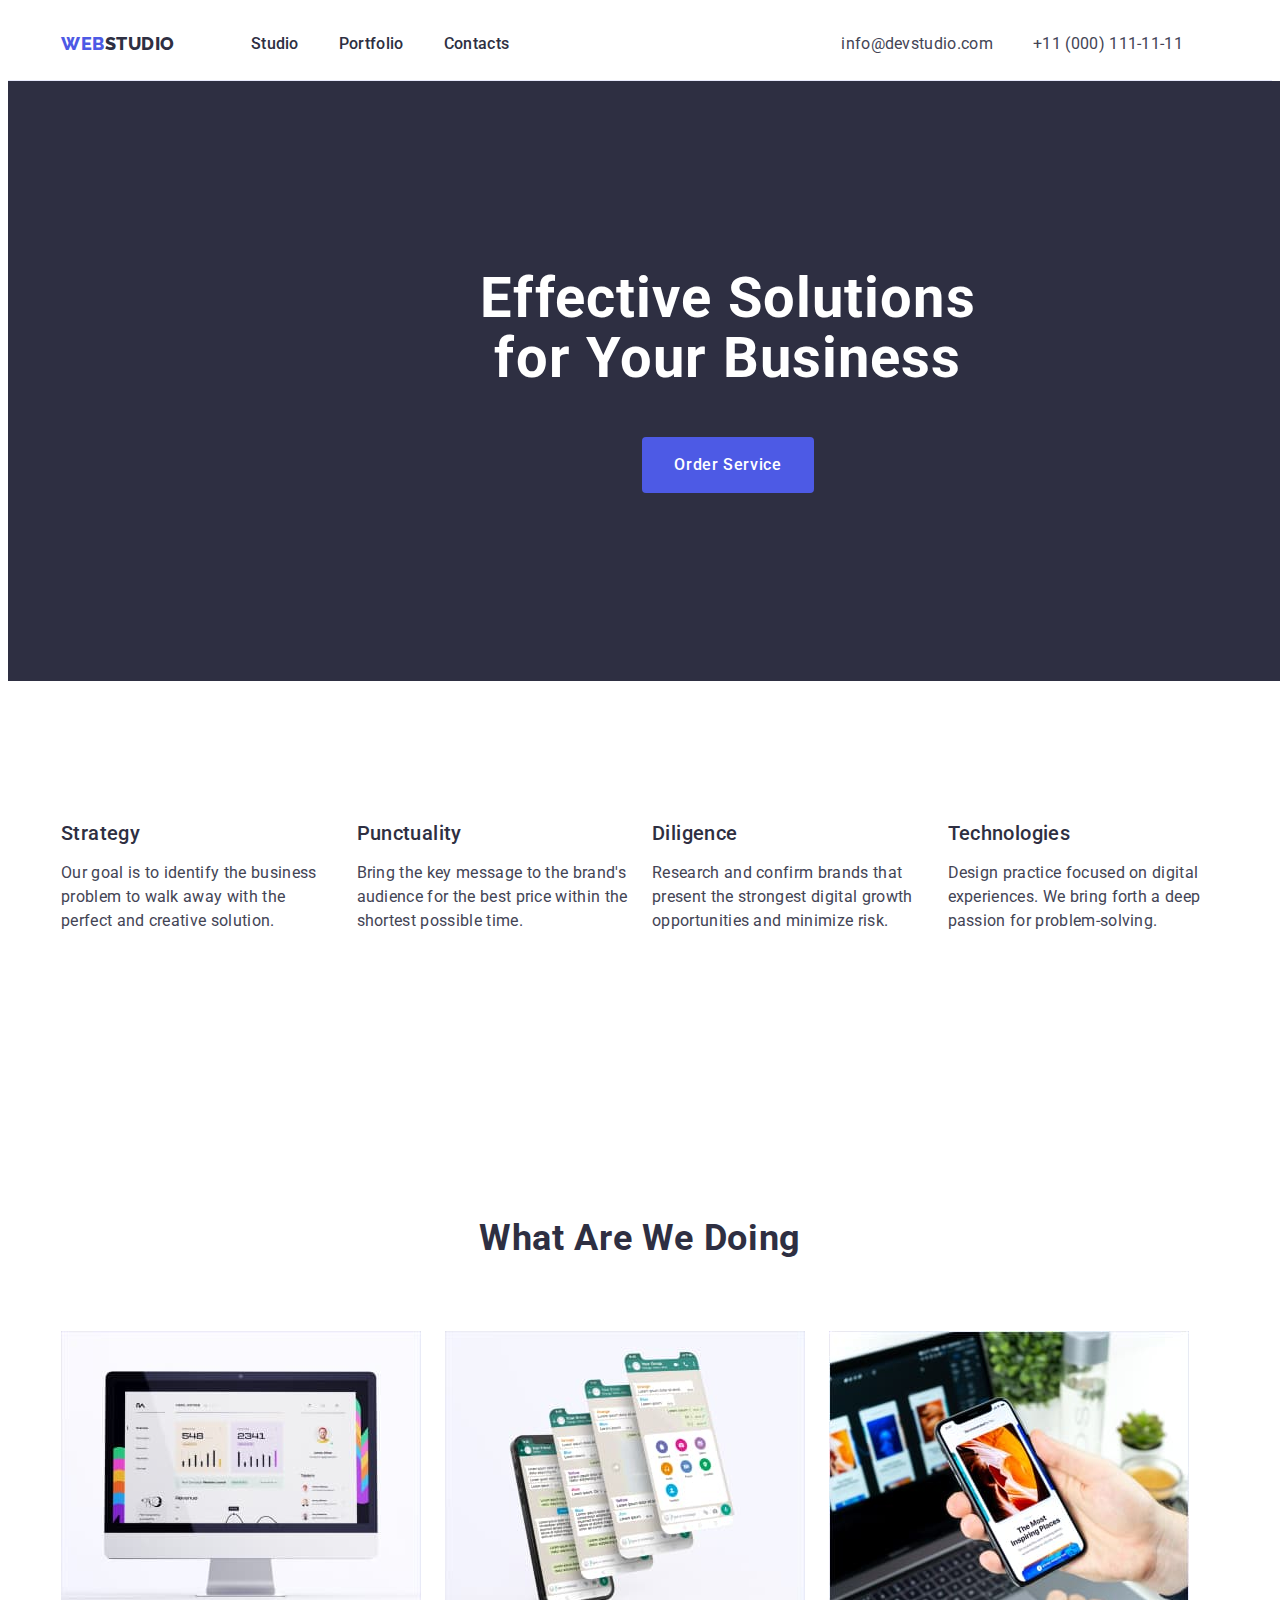
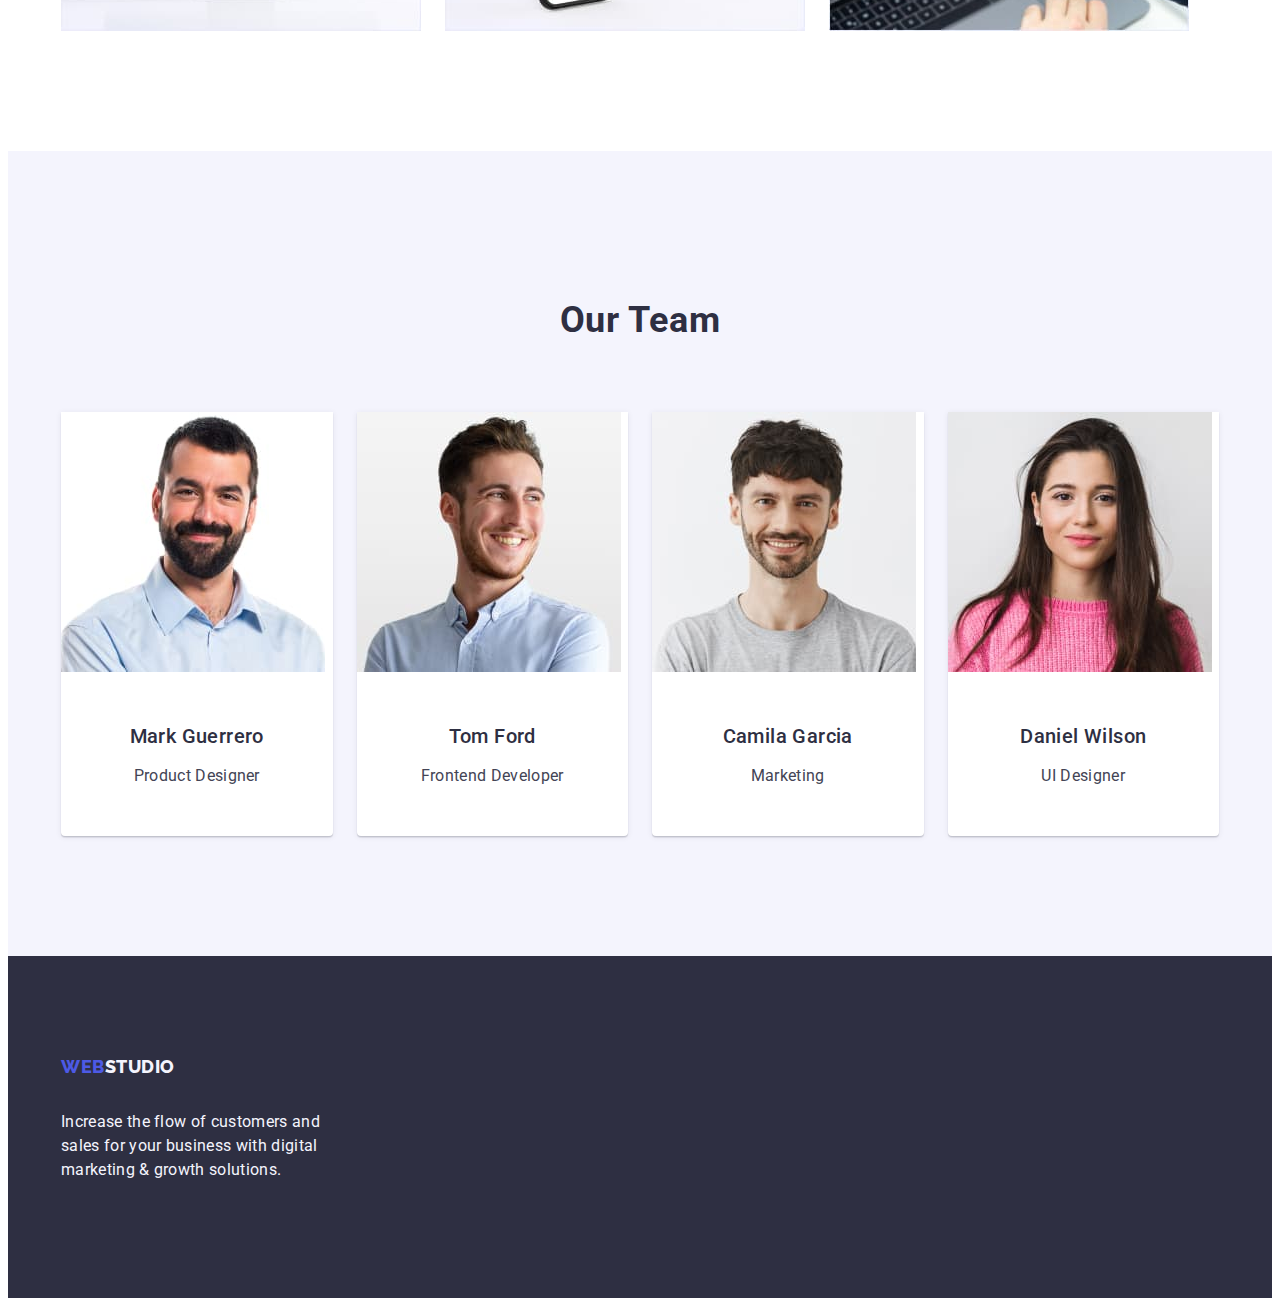
==== commit 56d59489: "goit-markup-hw-03" ====
--- a/index.html
+++ b/index.html
@@ -11,7 +11,13 @@
       rel="stylesheet"
     />
 
-    <link rel="stylesheet" href="https://cdnjs.cloudflare.com/ajax/libs/modern-normalize/2.0.0/modern-normalize.min.css" integrity="sha512-4xo8blKMVCiXpTaLzQSLSw3KFOVPWhm/TRtuPVc4WG6kUgjH6J03IBuG7JZPkcWMxJ5huwaBpOpnwYElP/m6wg==" crossorigin="anonymous" referrerpolicy="no-referrer" />
+    <link
+      rel="stylesheet"
+      href="https://cdnjs.cloudflare.com/ajax/libs/modern-normalize/2.0.0/modern-normalize.min.css"
+      integrity="sha512-4xo8blKMVCiXpTaLzQSLSw3KFOVPWhm/TRtuPVc4WG6kUgjH6J03IBuG7JZPkcWMxJ5huwaBpOpnwYElP/m6wg=="
+      crossorigin="anonymous"
+      referrerpolicy="no-referrer"
+    />
 
     <link rel="stylesheet" href="./css/styles.css" />
   </head>
@@ -21,144 +27,155 @@
 
     <header class="studio-header">
       <div class="container header-container">
-      <nav class="header-nav">
-        <a class="logo link" href="./index.html"
-          >Web<span class="logo-accent">Studio</span></a
-        >
-        <ul class="list navigation-list">
-          <li class="navigation studio-navigation-item">
-            <a class="link navigation-menu" href="./index.html">Studio</a>
-          </li>
-          <li class="navigation studio-navigation-menu">
-            <a class="link navigation-menu" href="./portfolio.html">Portfolio</a>
-          </li>
-          <li class="navigation studio-navigation-menu"><a class="link navigation-menu" href="">Contacts</a></li>
-        </ul>
-      </nav>
-      <address class="address">
-        <ul class="list contacts-list">
-          <li class="contacts">
-            <a class="link" href="mailto:info@devstudio.com"
-              >info@devstudio.com</a
-            >
-          </li>
-          <li class="contacts">
-            <a class="link" href="tel:+110001111111">+11 (000) 111-11-11</a>
-          </li>
-        </ul>
-      </address>
-    </div>
+        <nav class="header-nav">
+          <a class="logo link logotipe" href="./index.html"
+            >Web<span class="logo-accent">Studio</span></a
+          >
+
+          <ul class="list navigation-list-portfolio">
+            <li class="navigation studio-navigation-item">
+              <a class="link navigation-menu" href="./index.html">Studio</a>
+            </li>
+            <li class="navigation studio-navigation-item">
+              <a class="link navigation-menu" href="./portfolio.html"
+                >Portfolio</a
+              >
+            </li>
+            <li class="navigation studio-navigation-item">
+              <a class="link navigation-menu" href="">Contacts</a>
+            </li>
+          </ul>
+        </nav>
+        <address class="address">
+          <ul class="list contacts-list">
+            <li class="contacts">
+              <a class="link" href="mailto:info@devstudio.com"
+                >info@devstudio.com</a
+              >
+            </li>
+            <li class="contacts">
+              <a class="link" href="tel:+110001111111">+11 (000) 111-11-11</a>
+            </li>
+          </ul>
+        </address>
+      </div>
     </header>
 
     <!--*--------------------------------MAIN------------------------------------------->
 
     <main>
-
-<!--&--------------------------------1------------------------------------------->
+      <!--&--------------------------------1------------------------------------------->
 
       <section class="studio-first-section">
         <div class="container">
-        <h1 class="studio-first-title">
-          Effective Solutions for Your Business
-        </h1>
-        <button class="studio-first-button" type="button">Order Service</button>
-      </div>
+          <h1 class="studio-first-title">
+            Effective Solutions for Your Business
+          </h1>
+          <button class="studio-first-button" type="button">
+            Order Service
+          </button>
+        </div>
       </section>
 
-<!--&--------------------------------2------------------------------------------->
+      <!--&--------------------------------2------------------------------------------->
 
       <section class="studio-second-section">
         <div class="container">
+          <h2 class="visually-hidden">Second section</h2>
 
-        <h2 class="visually-hidden">Second section</h2>
-
-        <ul class="list studio-second-list">
-          <li class="studio-second-item">
-            <h3 class="studio-second-title">Strategy</h3>
-            <p class="studio-second-p">
-              Our goal is to identify the business problem to walk away with the
-              perfect and creative solution.
-            </p>
-          </li>
-          <li class="studio-second-item">
-            <h3 class="studio-second-title">Punctuality</h3>
-            <p class="studio-second-p">
-              Bring the key message to the brand's audience for the best price
-              within the shortest possible time.
-            </p>
-          </li>
-          <li class="studio-second-item">
-            <h3 class="studio-second-title">Diligence</h3>
-            <p class="studio-second-p">
-              Research and confirm brands that present the strongest digital
-              growth opportunities and minimize risk.
-            </p>
-          </li>
-          <li class="studio-second-item">
-            <h3 class="studio-second-title">Technologies</h3>
-            <p class="studio-second-p">
-              Design practice focused on digital experiences. We bring forth a
-              deep passion for problem-solving.
-            </p>
-          </li>
-        </ul>
-      </div>
+          <ul class="list studio-second-list">
+            <li class="studio-second-item">
+              <h3 class="studio-second-title">Strategy</h3>
+              <p class="studio-second-p">
+                Our goal is to identify the business problem to walk away with
+                the perfect and creative solution.
+              </p>
+            </li>
+            <li class="studio-second-item">
+              <h3 class="studio-second-title">Punctuality</h3>
+              <p class="studio-second-p">
+                Bring the key message to the brand's audience for the best price
+                within the shortest possible time.
+              </p>
+            </li>
+            <li class="studio-second-item">
+              <h3 class="studio-second-title">Diligence</h3>
+              <p class="studio-second-p">
+                Research and confirm brands that present the strongest digital
+                growth opportunities and minimize risk.
+              </p>
+            </li>
+            <li class="studio-second-item">
+              <h3 class="studio-second-title">Technologies</h3>
+              <p class="studio-second-p">
+                Design practice focused on digital experiences. We bring forth a
+                deep passion for problem-solving.
+              </p>
+            </li>
+          </ul>
+        </div>
       </section>
 
-
-<!--&--------------------------------3------------------------------------------->
+      <!--&--------------------------------3------------------------------------------->
 
       <section class="studio-third-section">
         <div class="container">
-        <h2 class="studio-third-third-h">What are we doing</h2>
-        <ul class="list studio-third-list">
-          <li class="studio-third-item"><img src="./images/img1.jpg" alt="Computer" width="360" /></li>
-          <li class="studio-third-item">
-            <img src="./images/img2.jpg" alt="Phone screen" width="360" />
-          </li>
-          <li class="studio-third-item"><img src="./images/img3.jpg" alt="Smartphone" width="360" /></li>
-        </ul>
-      </div>
+          <h2 class="studio-third-third-h">What are we doing</h2>
+          <ul class="list studio-third-list">
+            <li class="studio-third-item">
+              <img src="./images/img1.jpg" alt="Computer" width="360" />
+            </li>
+            <li class="studio-third-item">
+              <img src="./images/img2.jpg" alt="Phone screen" width="360" />
+            </li>
+            <li class="studio-third-item">
+              <img src="./images/img3.jpg" alt="Smartphone" width="360" />
+            </li>
+          </ul>
+        </div>
       </section>
 
-<!--&--------------------------------4------------------------------------------->
+      <!--&--------------------------------4------------------------------------------->
 
       <section class="studio-fourth-section">
         <div class="container">
-        <h2 class="studio-fourth-title">Our Team</h2>
+          <h2 class="studio-fourth-title">Our Team</h2>
 
-        <ul class="list studio-fourth-list">
-          <li class="studio-fourth-item">
-            <img src="./images/img4.jpg" alt="Product Designer" width="264" />
-            <div class="card-text">
-            <h3 class="studio-fourth-h">Mark Guerrero</h3>
-            <p class="studio-fourth-p">Product Designer</p>
-            </div>
-          </li>
-          <li class="studio-fourth-item">
-            <img src="./images/img5.jpg" alt="Frontend Developer" width="264" />
-            <div class="card-text">
-            <h3 class="studio-fourth-h">Tom Ford</h3>
-            <p class="studio-fourth-p">Frontend Developer</p>
-            </div>
-          </li>
-          <li class="studio-fourth-item">
-            <img src="./images/img6.jpg" alt="Marketing" width="264" />
-            <div class="card-text">
-            <h3 class="studio-fourth-h">Camila Garcia</h3>
-            <p class="studio-fourth-p">Marketing</p>
-            </div>
-
-          </li>
-          <li class="studio-fourth-item">
-            <img src="./images/img7.jpg" alt="UI Designer" width="264" />
-            <div class="card-text">
-            <h3 class="studio-fourth-h">Daniel Wilson</h3>
-            <p class="studio-fourth-p">UI Designer</p>
-            </div>
-          </li>
-        </ul>
-      </div>
+          <ul class="list studio-fourth-list">
+            <li class="studio-fourth-item">
+              <img src="./images/img4.jpg" alt="Product Designer" width="264" />
+              <div class="card-text">
+                <h3 class="studio-fourth-h">Mark Guerrero</h3>
+                <p class="studio-fourth-p">Product Designer</p>
+              </div>
+            </li>
+            <li class="studio-fourth-item">
+              <img
+                src="./images/img5.jpg"
+                alt="Frontend Developer"
+                width="264"
+              />
+              <div class="card-text">
+                <h3 class="studio-fourth-h">Tom Ford</h3>
+                <p class="studio-fourth-p">Frontend Developer</p>
+              </div>
+            </li>
+            <li class="studio-fourth-item">
+              <img src="./images/img6.jpg" alt="Marketing" width="264" />
+              <div class="card-text">
+                <h3 class="studio-fourth-h">Camila Garcia</h3>
+                <p class="studio-fourth-p">Marketing</p>
+              </div>
+            </li>
+            <li class="studio-fourth-item">
+              <img src="./images/img7.jpg" alt="UI Designer" width="264" />
+              <div class="card-text">
+                <h3 class="studio-fourth-h">Daniel Wilson</h3>
+                <p class="studio-fourth-p">UI Designer</p>
+              </div>
+            </li>
+          </ul>
+        </div>
       </section>
     </main>
 
@@ -166,14 +183,14 @@
 
     <footer class="studio-footer">
       <div class="container">
-      <a class="logo link footer-link" href="./index.html"
-        >Web<span class="logo-accent-footer">Studio</span></a
-      >
-      <p class="footer-p">
-        Increase the flow of customers and sales for your business with digital
-        marketing & growth solutions.
-      </p>
-    </div>
+        <a class="logo link footer-link" href="./index.html"
+          >Web<span class="logo-accent-footer">Studio</span></a
+        >
+        <p class="footer-p">
+          Increase the flow of customers and sales for your business with
+          digital marketing & growth solutions.
+        </p>
+      </div>
     </footer>
   </body>
-</html>+</html>
--- a/css/styles.css
+++ b/css/styles.css
@@ -51,6 +51,7 @@
 }
 
 .header-container{
+    height: 72px;
     display: flex;
     align-items: center;
     gap: 332px;
@@ -77,8 +78,10 @@
     text-transform: uppercase;
     color:var(--iris);
     text-decoration: none;
-    margin-right: 76px;
-}
+    
+}
+
+
 
 .logo-accent{
     color:var(--navyblue)
@@ -153,6 +156,9 @@
     margin-right: auto;
 }
 
+.logotipe{
+    margin-right: 76px;
+}
 /* ~-----------------MAIN------------------ */
 
 /* &-----------------1------------------ */
@@ -208,8 +214,23 @@
     padding: 120px 0;
 }
 
-.visually-hidden{
-    display: none;
+.visually-hidden {
+    position: absolute;
+    width: 1px;
+    height: 1px;
+    margin: -1px;
+    border: 0;
+    padding: 0;
+    white-space: nowrap;
+    clip-path: inset(100%);
+    clip: rect(0 0 0 0);
+    overflow: hidden;
+}
+
+  .navigation-list-portfolio{
+    align-items: center;
+    display: flex;
+    gap: 40px;
 }
 
 .studio-second-title{
@@ -344,8 +365,8 @@
 /* &-----------------1------------------ */
 
 .portfolio-first-section{
-    padding-top: 96px;
-    padding-bottom: 72px;
+    padding-top: 96px; 
+    padding-bottom: 120px;
 }
 
 .portfolio-buttons{
@@ -389,14 +410,16 @@
 }
 
 .portfolio-second-li{
-    border: 1px solid var(--cornflower, #E7E9FC);
     background: var(--white, #FFF);
+    margin-bottom: 48px;
+    width: calc((100% - 48px) / 3);
 }
 
 .portfolio-second-items{
     display: flex;
     flex-wrap: wrap;
     gap: 24px;
+    row-gap: 48px;
 }
 
 .first-portfolio-title{
@@ -405,11 +428,14 @@
     font-weight: 500;
     line-height: 1.2;
     letter-spacing: 0.02em;
+    margin-bottom: 8px;
 }
 
 .portfolio-second-text{
-    padding: 0px 16px;
+    padding: 32px 16px;
     gap: 8px;
+    border: 1px solid #e7e9fc;
+    border-top: none;
 }
 
 /* ~-----------------FOOTER------------------ */
